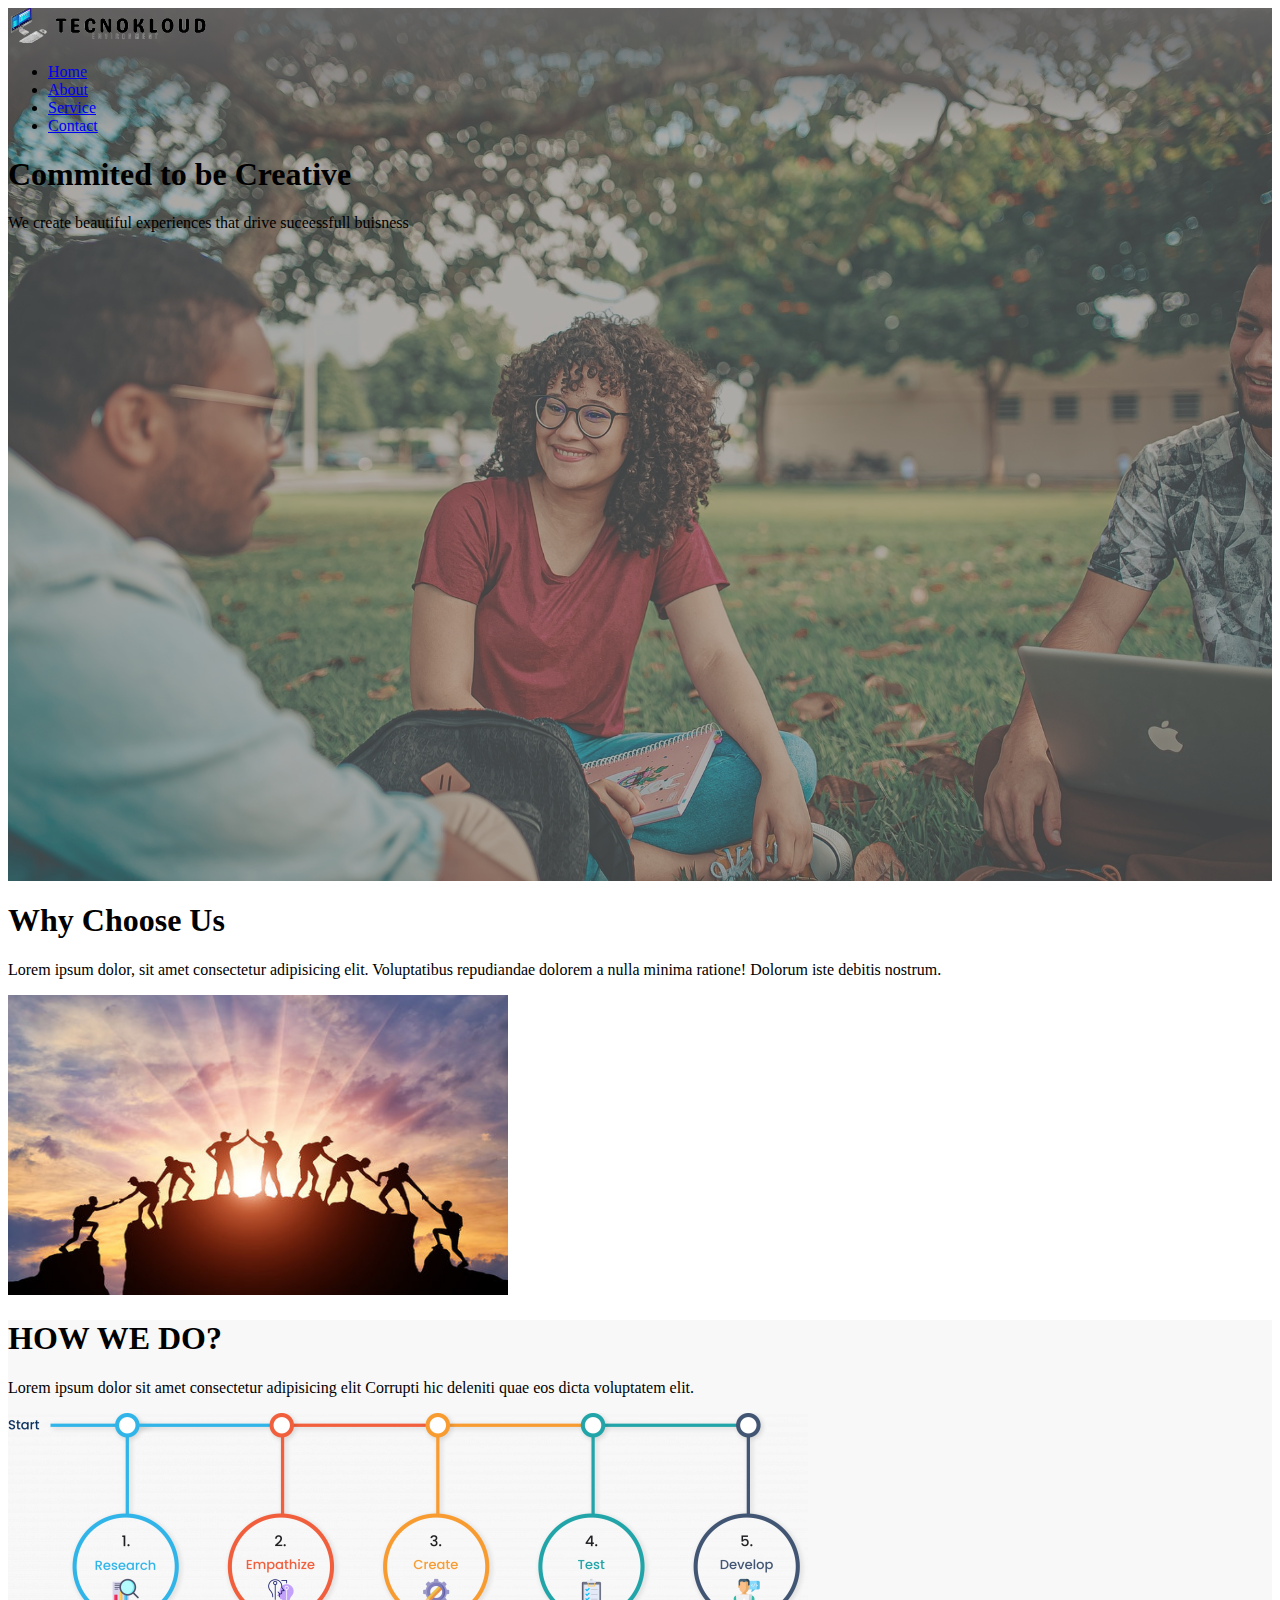
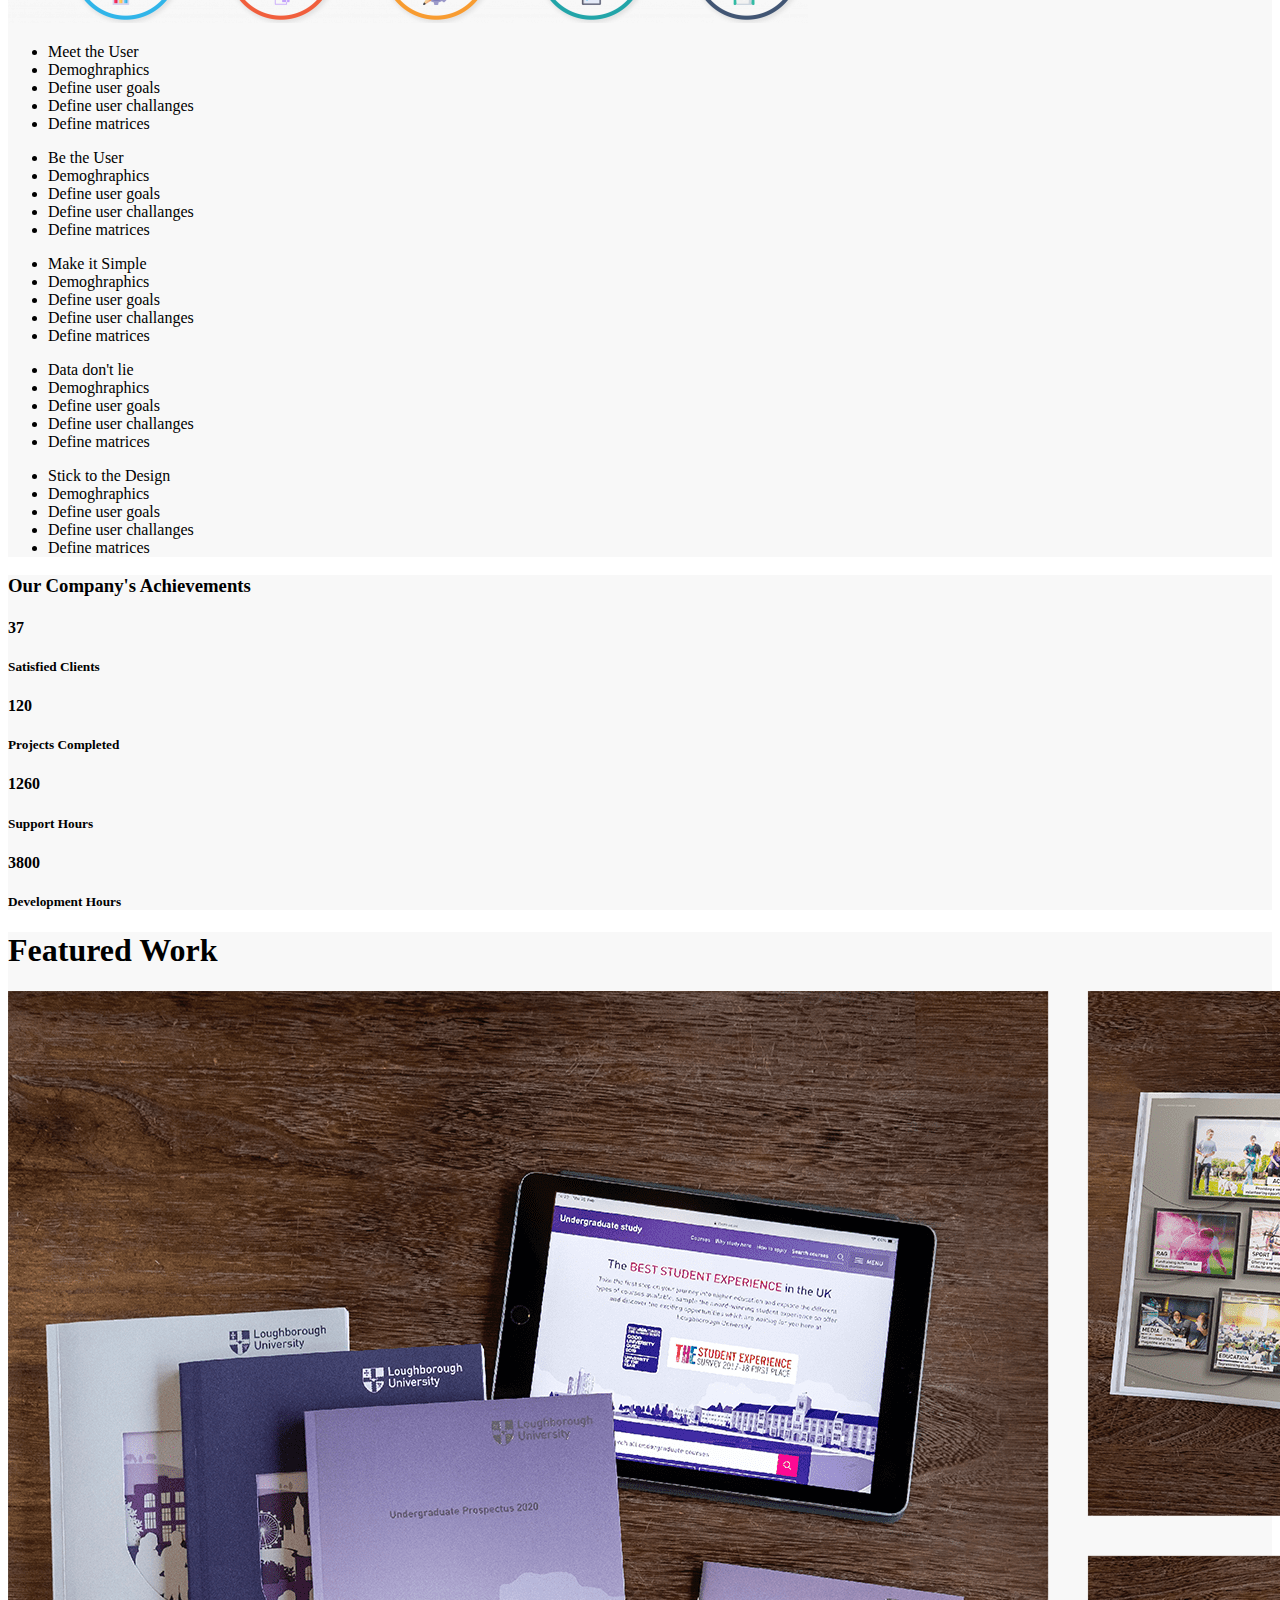
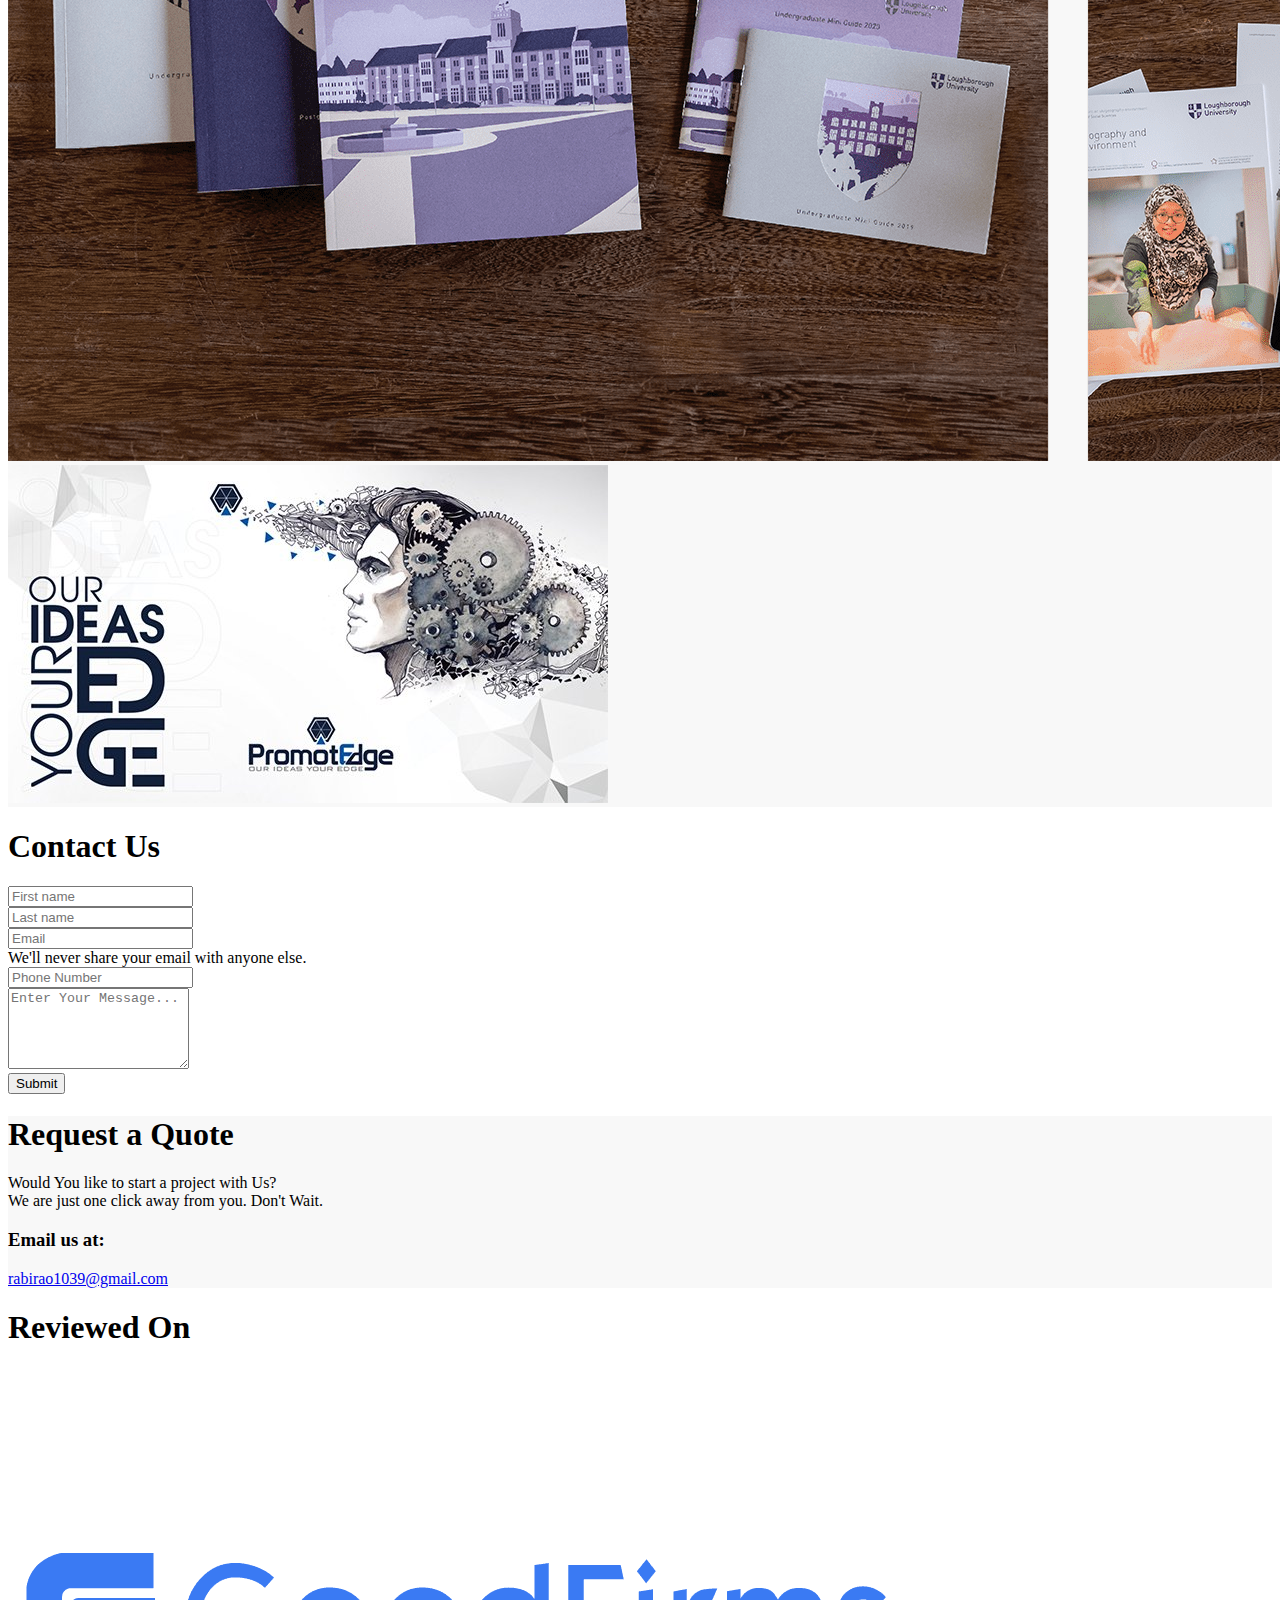
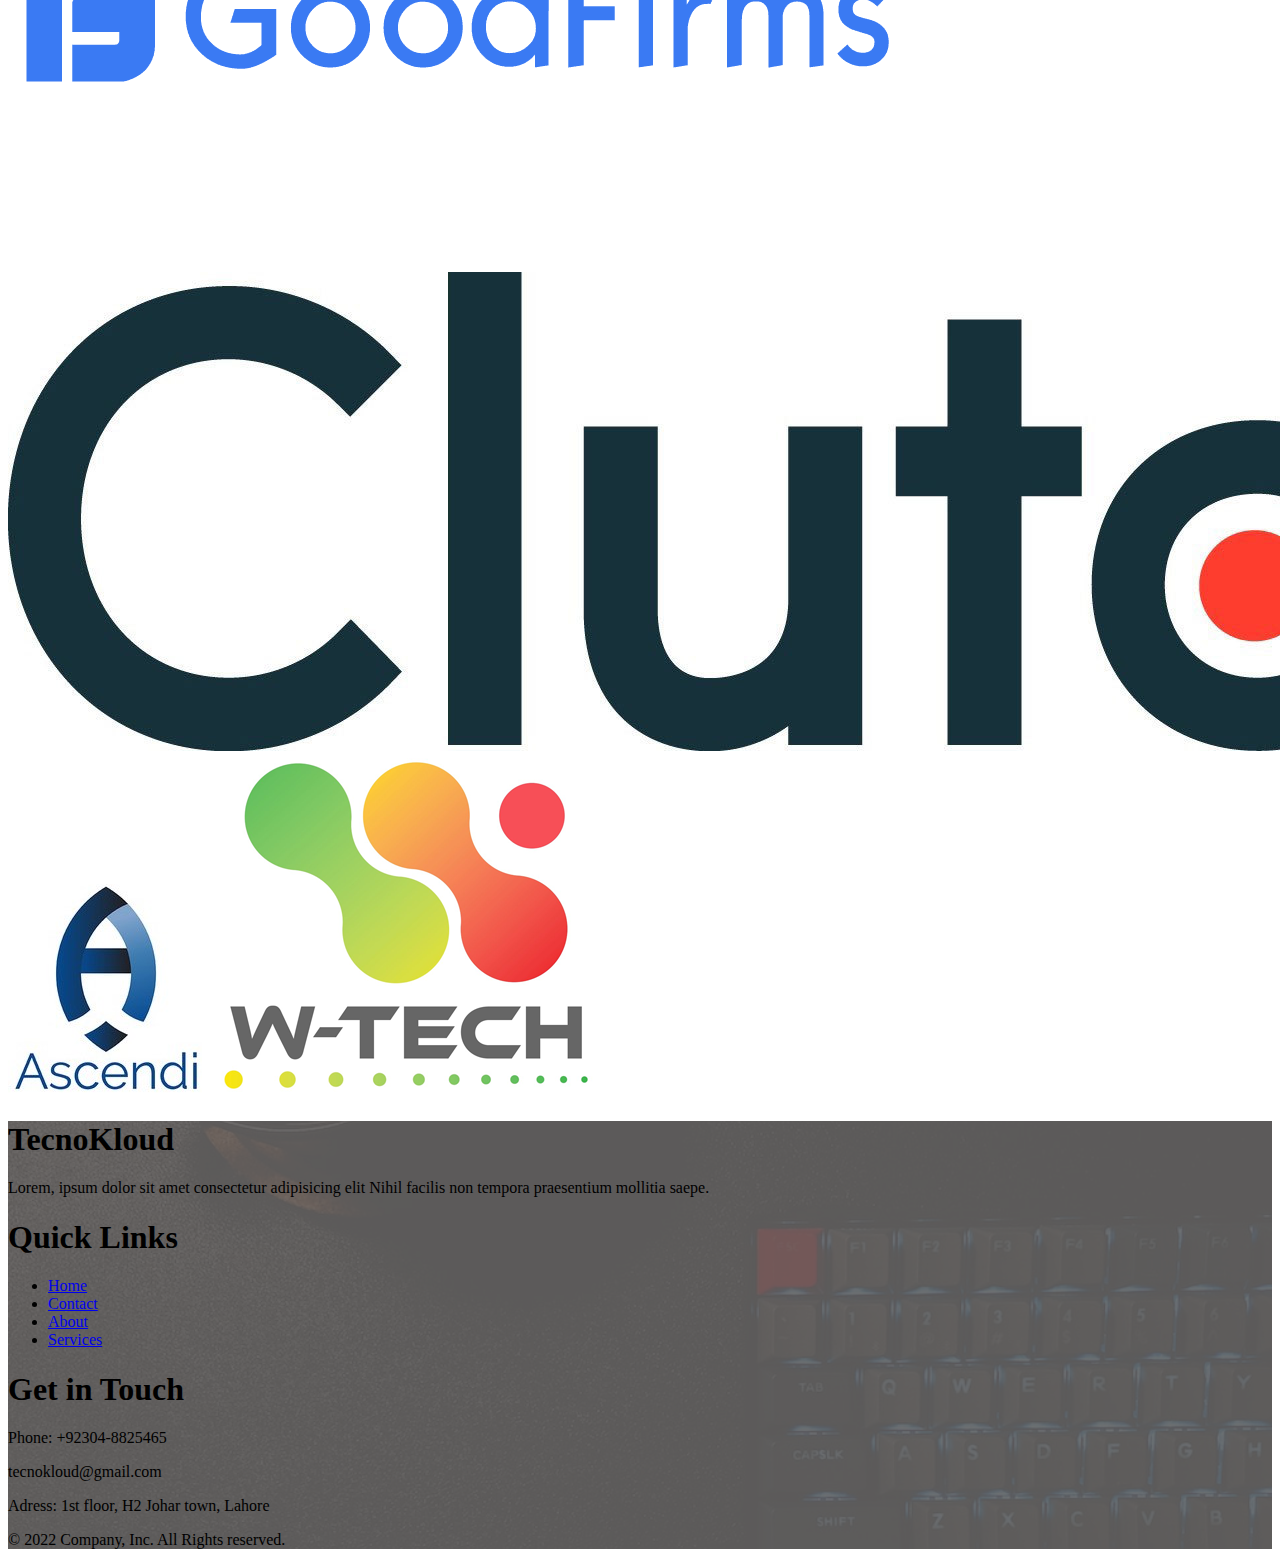
==== index.html @ c4c7d27a "Add files via upload" ====
<!doctype html>
<html lang="en">

<head>
    <meta charset="utf-8">
    <meta name="viewport" content="width=device-width, initial-scale=1">
    <title>Tecno Kloud</title>
    <link href="https://cdn.jsdelivr.net/npm/bootstrap@5.3.0-alpha1/dist/css/bootstrap.min.css" rel="stylesheet"
        integrity="sha384-GLhlTQ8iRABdZLl6O3oVMWSktQOp6b7In1Zl3/Jr59b6EGGoI1aFkw7cmDA6j6gD" crossorigin="anonymous">
    <link rel="stylesheet" href="style.css">
</head>

<body>

    <!-- navbar -->

    <div class="banner-img">
        <nav class="navbar navbar-main navbar-expand-md z-1">
            <div class="container">
                <a class="navbar-brand" href="#">
                    <img class="img-fluid pb-md-5" src="/Assessts/TECNOKLOUD-icon.png" alt="Loading..." width="200">
                </a>
                <div class="navbar-toggler me-2" type="button" data-bs-toggle="collapse" data-bs-target="#btn">
                    <span class="navbar-toggler-icon"></span>
                </div>
                <div class="collapse navbar-collapse" id="btn">
                    <ul class="navbar-nav fs-5 fw-bold ms-auto pb-md-5">
                        <li class="nav-item ">
                            <a href="index.html" class="nav-link mx-3">Home</a>
                        </li>
                        <li class="nav-item">
                            <a href="About Us.html" class="nav-link mx-3">About</a>
                        </li>
                        <li class="nav-item">
                            <a href="services.html" class="nav-link mx-3">Service</a>
                        </li>
                        <li class="nav-item">
                            <a href="contact us.html" class="nav-link mx-3">Contact</a>
                        </li>
                    </ul>
                </div>
            </div>
        </nav>

        <!-- intro-home -->

        <div class="container pt-5">
            <h1 class="display-4 text-center fw-bold pt-md-5 pt-2">Commited to be Creative
            </h1>
            <p class="fw-bold lead text-center pt-md-3">We create beautiful experiences that drive suceessfull
                buisness</p>
        </div>
    </div>

    <!-- why choose us-home -->

    <div class="container mt-5 mb-5">
        <div class="row justify-content-around">
            <div class="col-12 col-md-6 pt-lg-5">
                <h1 class="display-4 pt-lg-2 fw-bold">Why Choose Us</h1>
                <p class="lead pt-3 fw-semibold">Lorem ipsum dolor, sit amet consectetur adipisicing elit. Voluptatibus
                    repudiandae dolorem a nulla minima ratione! Dolorum iste debitis nostrum.</p>
            </div>
            <div class="col-12 col-md-6">
                <img class="rounded-4 img-fluid" src="Assessts/choose-us.jpg" alt="Loading..." height="300" width="500">
            </div>
        </div>
    </div>

    <!-- how we do-home -->

    <div class="how-we-do">
        <div class="container mt-5 pb-5" id="services">
            <div class="text-center">
                <h1 class="fw-bold display-4 pt-5">HOW WE DO?</h1>
                <p class="lead fw-semibold pt-3">Lorem ipsum dolor sit amet consectetur adipisicing elit Corrupti hic
                    deleniti quae eos dicta voluptatem elit.</p>
                <img class="img-fluid pb-5" src="/Assessts/map1.png" alt="Loading">
            </div>
            <div class="how-we-do-lists d-flex justify-content-evenly flex-wrap text-md-center">
                <ul>
                    <li class="text-danger list-unstyled fw-bold fs-4 pb-md-3">Meet the User</li>
                    <li>Demoghraphics</li>
                    <li>Define user goals</li>
                    <li>Define user challanges</li>
                    <li>Define matrices</li>
                </ul>
                <ul>
                    <li class="text-info list-unstyled fw-bold fs-4 pb-md-3">Be the User</li>
                    <li>Demoghraphics</li>
                    <li>Define user goals</li>
                    <li>Define user challanges</li>
                    <li>Define matrices</li>
                </ul>
                <ul>
                    <li class="text-success list-unstyled fw-bold fs-4 pb-md-3">Make it Simple</li>
                    <li>Demoghraphics</li>
                    <li>Define user goals</li>
                    <li>Define user challanges</li>
                    <li>Define matrices</li>
                </ul>
                <ul>
                    <li class="text-secondary list-unstyled fw-bold fs-4 pb-md-3">Data don't lie</li>
                    <li>Demoghraphics</li>
                    <li>Define user goals</li>
                    <li>Define user challanges</li>
                    <li>Define matrices</li>
                </ul>
                <ul>
                    <li class="text-primary list-unstyled fw-bold fs-4 pb-md-3">Stick to the Design</li>
                    <li>Demoghraphics</li>
                    <li>Define user goals</li>
                    <li>Define user challanges</li>
                    <li>Define matrices</li>
                </ul>
            </div>
        </div>
    </div>

    <!-- our achievements-home -->

    <div class="container how-we-do mt-5 mb-5 pt-5 pb-5" id="about">
        <div class="row text-center gy-5">
            <h3 class="col-md-3">Our Company's Achievements</h3>
            <div class="col-md-2 achievement">
                <h4 class="text-info">37</h4>
                <h5>Satisfied Clients</h4>
            </div>
            <div class="col-md-2 achievement">
                <h4 class="text-info">120</h4>
                <h5>Projects Completed</h5>
            </div>
            <div class="col-md-2 achievement">
                <h4 class="text-info">1260</h4>
                <h5>Support Hours</h5>
            </div>
            <div class="col-md-2 achievement">
                <h4 class="text-info">3800</h4>
                <h5>Development Hours</h5>
            </div>
        </div>
    </div>

    <!-- featured work-home -->

    <div class="how-we-do">
        <div class="container pt-5 pb-5">
            <h1 class="text-center fw-bold display-4">Featured Work</h1>
            <div class="row pt-5 g-4 justify-content-around">
                <img class="img-fluid col-6 col-md-5" src="/Assessts/featured work.png" alt="Loading....">
                <img class="img-fluid col-6 col-md-5" src="/Assessts/featured-img 2.jpg" alt="Loading....">
            </div>
        </div>
    </div>

    <!-- Contact Us -->

    <div class="container pt-5 pb-5" id="contact">
        <h1 class="text-center display-4 fw-bold pb-5">Contact Us</h1>
        <form>
            <div class="row g-4 justify-content-around">
                <div class="col-md-5">
                    <input type="text" class="form-control bg-light-subtle" placeholder="First name"
                        aria-label="First name">
                </div>
                <div class="col-md-5">
                    <input type="text" class="form-control bg-light-subtle" placeholder="Last name"
                        aria-label="Last name">
                </div>
                <div class="col-md-5">
                    <input type="email" class="form-control bg-light-subtle" placeholder="Email" aria-label="Email">
                    <div id="emailHelp" class="form-text">We'll never share your email with anyone else.</div>
                </div>
                <div class="col-md-5">
                    <input type="text" class="form-control bg-light-subtle" placeholder="Phone Number"
                        aria-label="Phone Number">
                </div>
                <div class="col-md-8">
                    <textarea class="form-control bg-light-subtle" name="Enter Your Message..."
                        placeholder="Enter Your Message..." cols="20" rows="5"></textarea>
                </div>
                <div class="col-5 text-center">
                    <button type="submit" class="btn btn-1 btn-primary fs-4 fw-bold">Submit</button>
                </div>
            </div>
        </form>
    </div>

    <!-- Request a quote-home -->

    <div class="how-we-do">
        <div class="container mt-5 mb-5 pt-5 pb-5">
            <div class="text-center">
                <h1 class="display-4 fw-bold text-center">Request a Quote</h1>
                <p class="fw-semibold lead">Would You like to start a project with Us?<br> We are just one click away
                    from you. Don't Wait.</p>
            </div>
            <div class="d-flex flex-wrap justify-content-center text-center">
                <h3 class="fw-bold">Email us at:</h3>
                <a class="text-decoration-none fw-bold pt-lg-1 ps-3 fs-5"
                    href="mailto:rabirao1039@gmail.com">rabirao1039@gmail.com</a>
            </div>
        </div>
    </div>

    <!-- reviewed on -->

    <div class="container mt-5 mb-5">
        <h1 class="display-4 fw-bold text-center pb-5">Reviewed On</h1>
        <div class="row g-4 gy-5 justify-content-around">
            <img class="col-md-2 col-6 img-fluid" src="/Assessts/goodfirms-logo.png" alt="Loading...">
            <img class="col-md-2 col-6 img-fluid" src="/Assessts/Clutch-logo.jpg" alt="Loading...">
            <img class="col-md-2 col-6 img-fluid" src="/Assessts/ascendi.jpg" alt="Loading...">
            <img class="col-md-2 col-6 img-fluid" src="/Assessts/w-tech.png" alt="Loading...">
        </div>
    </div>

    <!-- footer-home -->
    <div class="footer-bg">
        <div class="container pt-5 pb-5">
            <div class="row gy-4 border-bottom border-1 pb-5">
                <div class="col-md-4 text-center">
                    <h1 class="text-info">TecnoKloud</h1>
                    <p class="fw-semibold fs-5 text-white">Lorem, ipsum dolor sit amet consectetur adipisicing elit
                        Nihil facilis
                        non tempora praesentium mollitia saepe.</p>
                </div>
                <div class="col-md-4 text-center">
                    <h1 class="text-info">Quick Links</h1>
                    <ul class="list-unstyled fw-semibold fs-4 text-white">
                        <li>
                            <a class="nav-link" href="#">Home</a>
                        </li>
                        <li>
                            <a class="nav-link" href="#contact">Contact</a>
                        </li>
                        <li>
                            <a class="nav-link" href="#about">About</a>
                        </li>
                        <li>
                            <a class="nav-link" href="#services">Services</a>
                        </li>
                    </ul>
                </div>
                <div class="col-md-4 text-center">
                    <h1 class="text-info">Get in Touch</h1>
                    <p class="fw-semibold fs-5 text-white">Phone: +92304-8825465</p>
                    <p class="fw-semibold fs-5 text-white">tecnokloud@gmail.com</p>
                    <p class="fw-semibold fs-5 text-white">Adress: 1st floor, H2 Johar town, Lahore</p>
                </div>
            </div>
        </div>
        <div class="text-center text-white pb-2">
            <p>&copy; 2022 Company, Inc. All Rights reserved.</p>
        </div>
    </div>



    <script src="https://cdn.jsdelivr.net/npm/bootstrap@5.3.0-alpha1/dist/js/bootstrap.bundle.min.js"
        integrity="sha384-w76AqPfDkMBDXo30jS1Sgez6pr3x5MlQ1ZAGC+nuZB+EYdgRZgiwxhTBTkF7CXvN"
        crossorigin="anonymous"></script>
</body>

</html>
---- style.css ----
.banner-img{
    background-image: url(Assessts/banner-img.jpg);
    box-shadow: inset 0 0 0 1000px rgba(100, 98, 98, 0.5);
    background-repeat: no-repeat;
    background-size: cover;
    background-position: bottom;
    height: 97vh;
    
}

/* navbar */

.navbar-main{
    background-image: linear-gradient(to top,transparent,rgba(100, 98, 98,0.9));
}
.nav-item:hover{
    background-color: rgba(129, 250, 129,0.1);
    color: white;
    margin-left: 10px;
    margin-right: 10x;
    padding-left: 15px;
    padding-right: 15px;
    border: none;
    font-weight: bold;
    font-size: 18px;
    cursor: pointer;
    transition: padding 0.15s,margin 0.15s;
}

/* how we do-home */

.how-we-do{
    background-color: rgba(238, 237, 237,0.4);
}

/* our achievements-home */

.achievement:hover{
    margin-left: 5px;
    margin-right: 5px;
    padding:10px;
    background-color: white;
    box-shadow: 3px 3px 20px 9px rgb(184, 228, 251);
}

/* contact us-home */

.btn-1:hover{
    background-color: rgb(118, 210, 244);
    padding-left: 25px;
    padding-right: 25px;
    padding-top: 10px;
    padding-bottom: 10px;
}

/* footer-home */

.footer-bg{
    background-image: url(/Assessts/footer-img.jpg);
    background-repeat: no-repeat;
    background-size: cover;
    background-position: center;
    box-shadow: inset 0 0 0 1000px rgba(100, 98, 98, 0.9);
}

/* contact us page */

.contact-bg{
    background-image: url(Assessts/choose-us.jpg);
    box-shadow: inset 0 0 0 1000px rgba(100, 98, 98, 0.7);
    background-repeat: no-repeat;
    background-size: cover;
    background-position: bottom;
    height: 97vh;
}

/* services page */

.services-img{
    background-image: url(Assessts/services-bg.jpg);
    box-shadow: inset 0 0 0 1000px rgba(100, 98, 98, 0.7);
    background-repeat: no-repeat;
    background-size: cover;
    background-position: bottom;
    height: 97vh;
}
.card:hover{
    margin-left: 5px;
    margin-right: 5px;
    background-color: white;
    box-shadow: 3px 3px 20px 9px rgb(184, 228, 251);
}

/* about page */

.about-img{
    background-image: url(Assessts/about-bg.jpg);
    box-shadow: inset 0 0 0 1000px rgba(100, 98, 98, 0.7);
    background-repeat: no-repeat;
    background-size: cover;
    background-position: bottom;
    height: 97vh;
}
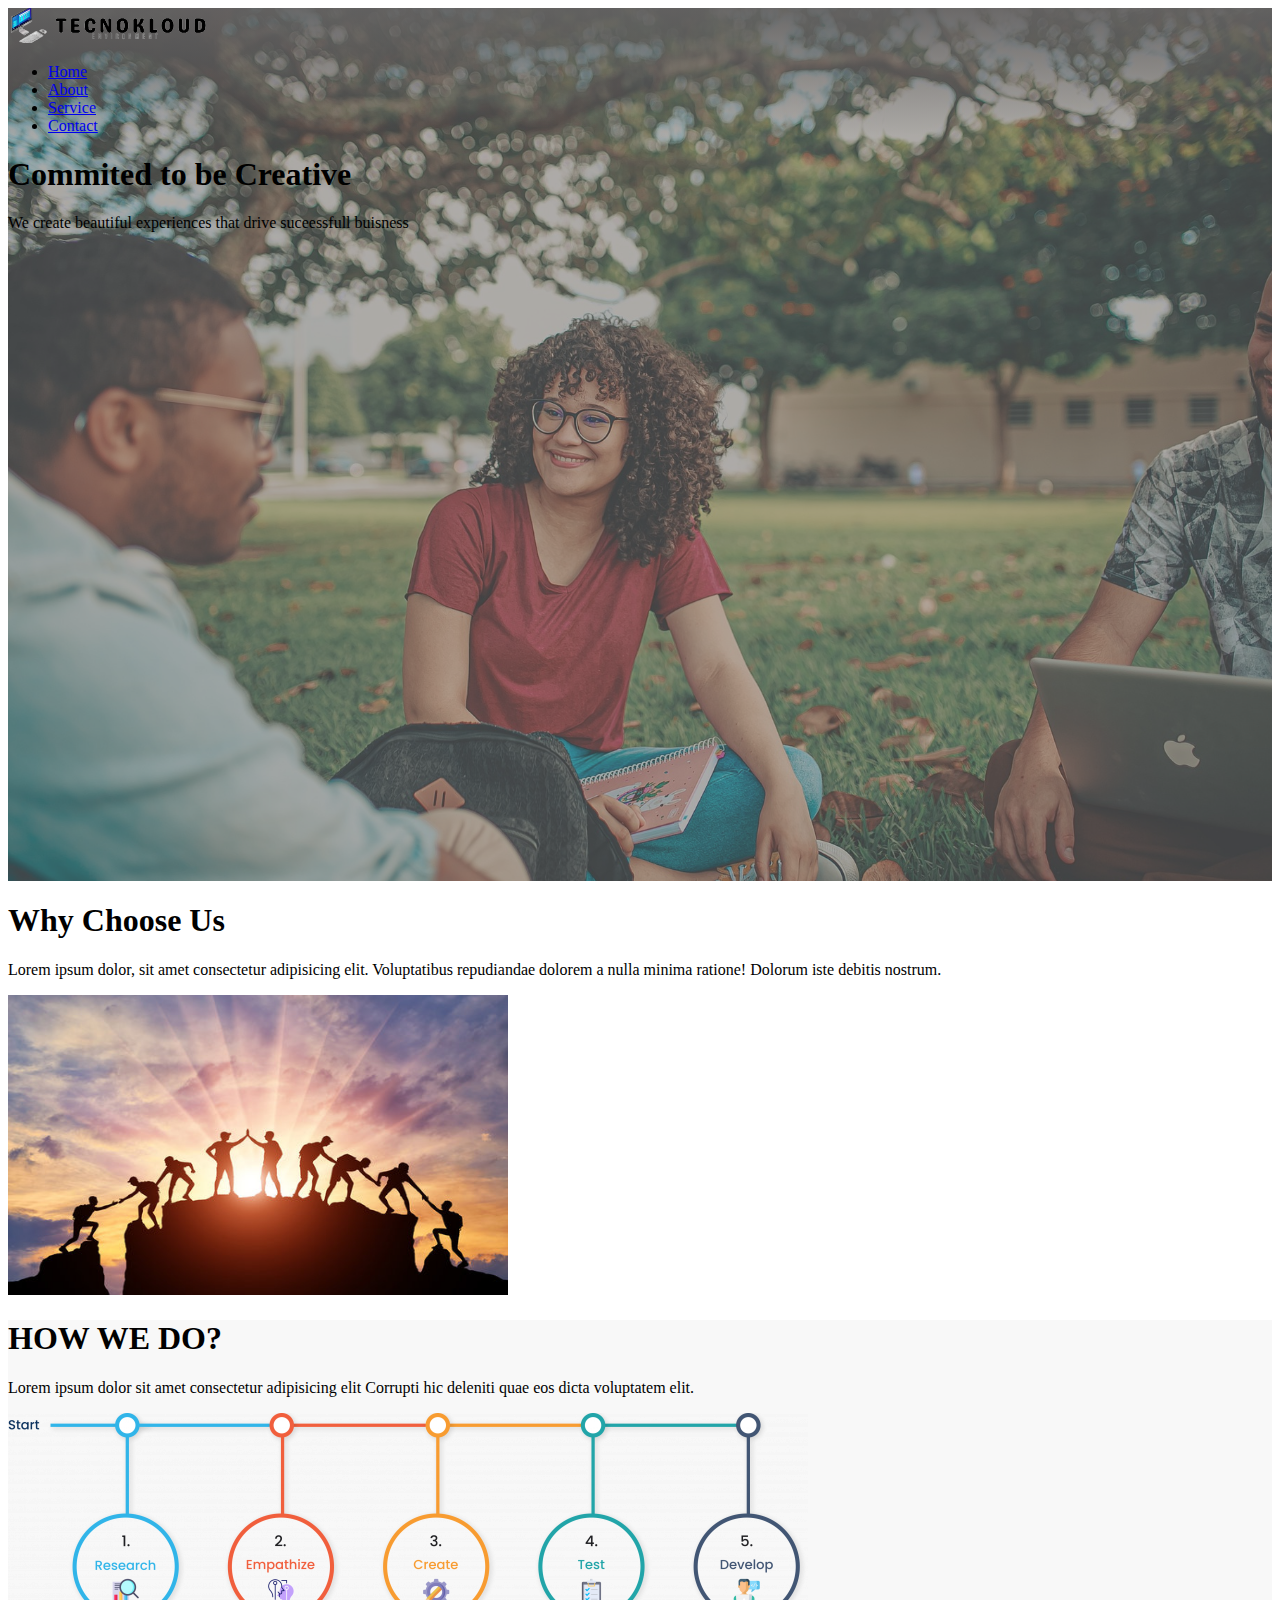
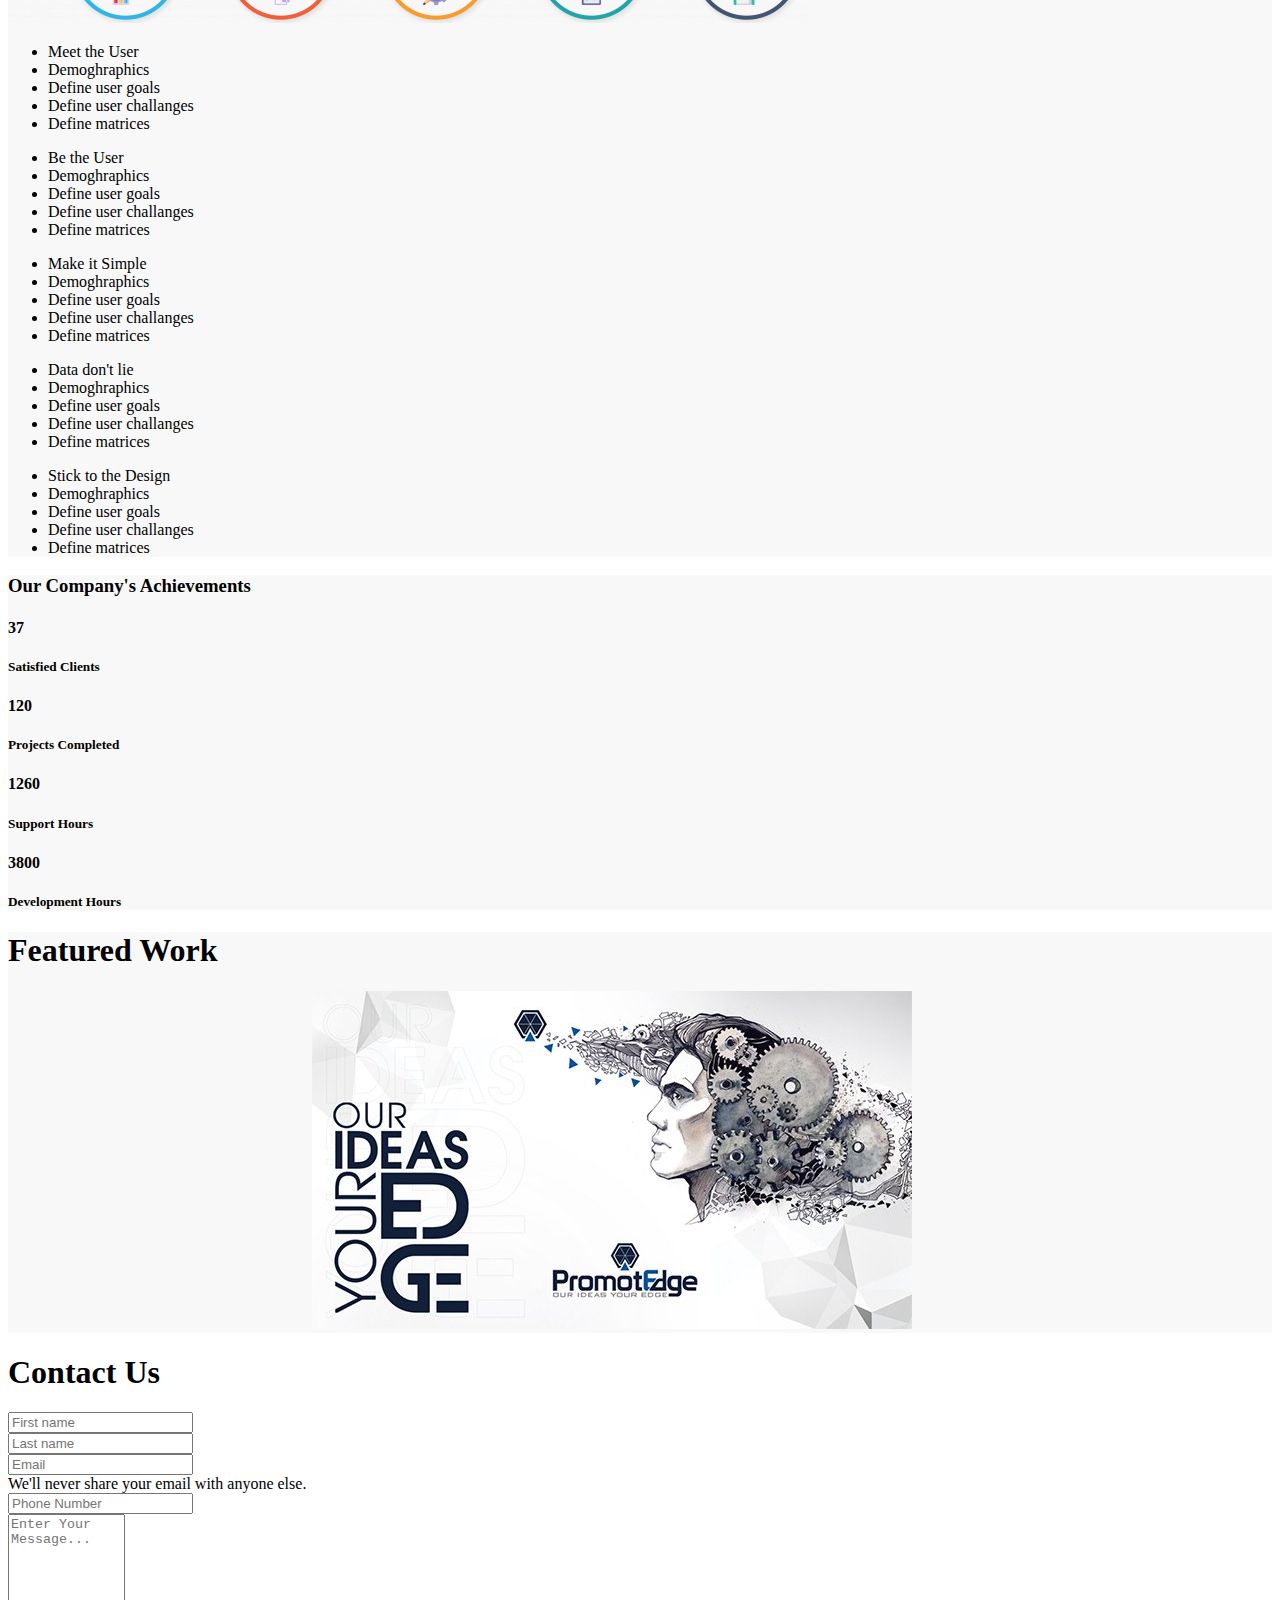
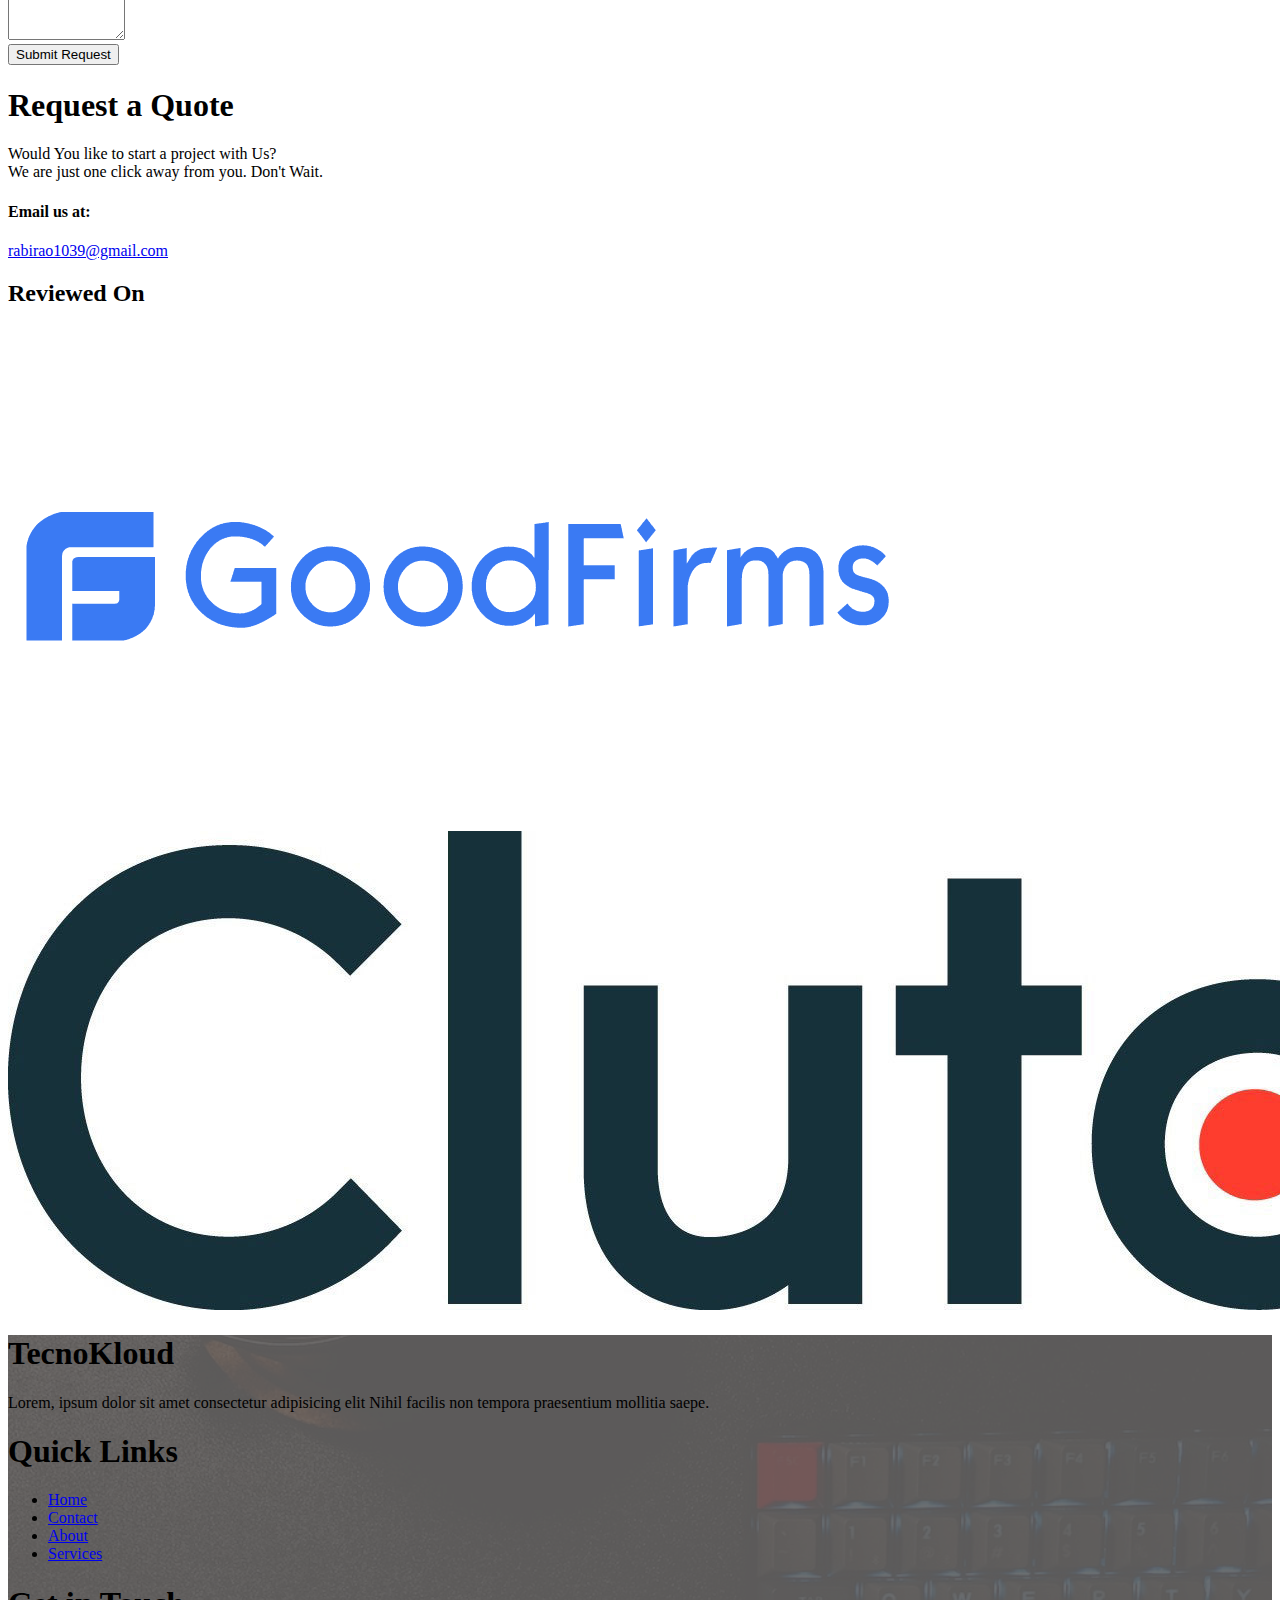
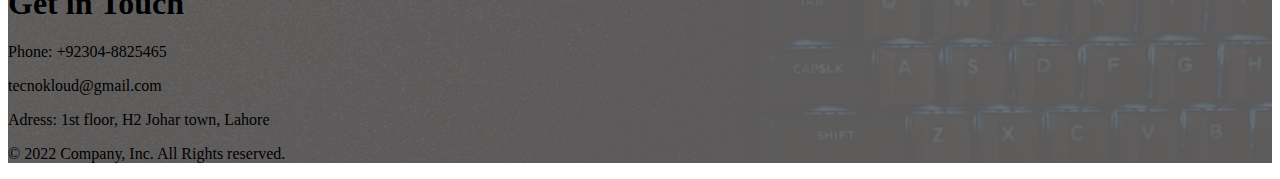
==== commit e7802258: "Add files via upload" ====
--- a/index.html
+++ b/index.html
@@ -15,7 +15,7 @@
     <!-- navbar -->
 
     <div class="banner-img">
-        <nav class="navbar navbar-main navbar-expand-md z-1">
+        <nav class="navbar navbar-main navbar-expand-md">
             <div class="container">
                 <a class="navbar-brand" href="#">
                     <img class="img-fluid pb-md-5" src="/Assessts/TECNOKLOUD-icon.png" alt="Loading..." width="200">
@@ -77,37 +77,37 @@
                     deleniti quae eos dicta voluptatem elit.</p>
                 <img class="img-fluid pb-5" src="/Assessts/map1.png" alt="Loading">
             </div>
-            <div class="how-we-do-lists d-flex justify-content-evenly flex-wrap text-md-center">
-                <ul>
-                    <li class="text-danger list-unstyled fw-bold fs-4 pb-md-3">Meet the User</li>
-                    <li>Demoghraphics</li>
-                    <li>Define user goals</li>
-                    <li>Define user challanges</li>
-                    <li>Define matrices</li>
-                </ul>
-                <ul>
-                    <li class="text-info list-unstyled fw-bold fs-4 pb-md-3">Be the User</li>
-                    <li>Demoghraphics</li>
-                    <li>Define user goals</li>
-                    <li>Define user challanges</li>
-                    <li>Define matrices</li>
-                </ul>
-                <ul>
-                    <li class="text-success list-unstyled fw-bold fs-4 pb-md-3">Make it Simple</li>
-                    <li>Demoghraphics</li>
-                    <li>Define user goals</li>
-                    <li>Define user challanges</li>
-                    <li>Define matrices</li>
-                </ul>
-                <ul>
-                    <li class="text-secondary list-unstyled fw-bold fs-4 pb-md-3">Data don't lie</li>
-                    <li>Demoghraphics</li>
-                    <li>Define user goals</li>
-                    <li>Define user challanges</li>
-                    <li>Define matrices</li>
-                </ul>
-                <ul>
-                    <li class="text-primary list-unstyled fw-bold fs-4 pb-md-3">Stick to the Design</li>
+            <div class="how-we-do-lists row offset-lg-2 offset-md-1">
+                <ul class="col-md-2 ms-lg-3 ms-md-0 ps-md-0 ps-5">
+                    <li class="text-info list-unstyled fw-bold fs-5 pb-3">Meet the User</li>
+                    <li>Demoghraphics</li>
+                    <li>Define user goals</li>
+                    <li>Define user challanges</li>
+                    <li>Define matrices</li>
+                </ul>
+                <ul class="col-md-2 ms-md-4 ms-lg-0 ps-md-0 ps-5">
+                    <li class="text-danger list-unstyled fw-bold fs-5 pb-3">Be the User</li>
+                    <li>Demoghraphics</li>
+                    <li>Define user goals</li>
+                    <li>Define user challanges</li>
+                    <li>Define matrices</li>
+                </ul>
+                <ul class="col-md-2 ms-md-4 ms-lg-2 ps-md-0 ps-5">
+                    <li class="text-warning list-unstyled fw-bold fs-5 pb-3">Make it Simple</li>
+                    <li>Demoghraphics</li>
+                    <li>Define user goals</li>
+                    <li>Define user challanges</li>
+                    <li>Define matrices</li>
+                </ul>
+                <ul class="col-md-2 ms-md-4 ms-lg-0 ps-md-0 ps-5">
+                    <li class="text-info-emphasis list-unstyled fw-bold fs-5 pb-3">Data don't lie</li>
+                    <li>Demoghraphics</li>
+                    <li>Define user goals</li>
+                    <li>Define user challanges</li>
+                    <li>Define matrices</li>
+                </ul>
+                <ul class="col-md-2 ms-md-4 ms-lg-0 ps-md-0 ps-5">
+                    <li class="text-primary list-unstyled fw-bold fs-5 pb-3">Stick to the Design</li>
                     <li>Demoghraphics</li>
                     <li>Define user goals</li>
                     <li>Define user challanges</li>
@@ -147,8 +147,9 @@
         <div class="container pt-5 pb-5">
             <h1 class="text-center fw-bold display-4">Featured Work</h1>
             <div class="row pt-5 g-4 justify-content-around">
-                <img class="img-fluid col-6 col-md-5" src="/Assessts/featured work.png" alt="Loading....">
-                <img class="img-fluid col-6 col-md-5" src="/Assessts/featured-img 2.jpg" alt="Loading....">
+                <iframe class="col col-md-5 featured-img" src="https://www.firewallforce.se/" frameborder="0"></iframe>
+                <!-- <img class="img-fluid featured-img col col-md-5" src="/Assessts/featured work.png" alt="Loading...."> -->
+                <img class="img-fluid featured-img col col-md-5" src="/Assessts/featured-img 2.jpg" alt="Loading....">
             </div>
         </div>
     </div>
@@ -156,66 +157,67 @@
     <!-- Contact Us -->
 
     <div class="container pt-5 pb-5" id="contact">
-        <h1 class="text-center display-4 fw-bold pb-5">Contact Us</h1>
-        <form>
-            <div class="row g-4 justify-content-around">
-                <div class="col-md-5">
-                    <input type="text" class="form-control bg-light-subtle" placeholder="First name"
-                        aria-label="First name">
-                </div>
-                <div class="col-md-5">
-                    <input type="text" class="form-control bg-light-subtle" placeholder="Last name"
-                        aria-label="Last name">
-                </div>
-                <div class="col-md-5">
-                    <input type="email" class="form-control bg-light-subtle" placeholder="Email" aria-label="Email">
-                    <div id="emailHelp" class="form-text">We'll never share your email with anyone else.</div>
-                </div>
-                <div class="col-md-5">
-                    <input type="text" class="form-control bg-light-subtle" placeholder="Phone Number"
-                        aria-label="Phone Number">
-                </div>
-                <div class="col-md-8">
-                    <textarea class="form-control bg-light-subtle" name="Enter Your Message..."
-                        placeholder="Enter Your Message..." cols="20" rows="5"></textarea>
-                </div>
-                <div class="col-5 text-center">
-                    <button type="submit" class="btn btn-1 btn-primary fs-4 fw-bold">Submit</button>
-                </div>
-            </div>
-        </form>
-    </div>
-
-    <!-- Request a quote-home -->
-
-    <div class="how-we-do">
-        <div class="container mt-5 mb-5 pt-5 pb-5">
-            <div class="text-center">
-                <h1 class="display-4 fw-bold text-center">Request a Quote</h1>
-                <p class="fw-semibold lead">Would You like to start a project with Us?<br> We are just one click away
-                    from you. Don't Wait.</p>
-            </div>
-            <div class="d-flex flex-wrap justify-content-center text-center">
-                <h3 class="fw-bold">Email us at:</h3>
-                <a class="text-decoration-none fw-bold pt-lg-1 ps-3 fs-5"
-                    href="mailto:rabirao1039@gmail.com">rabirao1039@gmail.com</a>
-            </div>
-        </div>
-    </div>
-
-    <!-- reviewed on -->
-
-    <div class="container mt-5 mb-5">
-        <h1 class="display-4 fw-bold text-center pb-5">Reviewed On</h1>
-        <div class="row g-4 gy-5 justify-content-around">
-            <img class="col-md-2 col-6 img-fluid" src="/Assessts/goodfirms-logo.png" alt="Loading...">
-            <img class="col-md-2 col-6 img-fluid" src="/Assessts/Clutch-logo.jpg" alt="Loading...">
-            <img class="col-md-2 col-6 img-fluid" src="/Assessts/ascendi.jpg" alt="Loading...">
-            <img class="col-md-2 col-6 img-fluid" src="/Assessts/w-tech.png" alt="Loading...">
+        <div class="row">
+            <div class="col">
+                <h1 class="fw-bold pb-3">Contact Us</h1>
+                <form>
+                    <div>
+                        <div class="mb-4">
+                            <input type="text" class="form-control bg-light-subtle p-3" placeholder="First name"
+                                aria-label="First name">
+                        </div>
+                        <div class="mb-4">
+                            <input type="text" class="form-control bg-light-subtle p-3" placeholder="Last name"
+                                aria-label="Last name">
+                        </div>
+                        <div class="mb-4">
+                            <input type="email" class="form-control bg-light-subtle p-3" placeholder="Email"
+                                aria-label="Email">
+                            <div id="emailHelp" class="form-text">We'll never share your email with anyone else.</div>
+                        </div>
+                        <div class="mb-4">
+                            <input type="number" class="form-control bg-light-subtle p-3" placeholder="Phone Number"
+                                aria-label="Phone Number">
+                        </div>
+                        <div class="mb-4">
+                            <textarea class="form-control bg-light-subtle" name="Enter Your Message..."
+                                placeholder="Enter Your Message..." cols="12" rows="8"></textarea>
+                        </div>
+                        <div>
+                            <button type="submit" class="btn btn-1 btn-primary fs-5 p-3 fw-bold">Submit Request</button>
+                        </div>
+                    </div>
+                </form>
+            </div>
+            <!-- Request a quote-home -->
+            <div class="col ms-md-5">
+                <div>
+                    <h1 class="fw-bold pb-3">Request a Quote</h1>
+                    <p class="fw-semibold lead pb-4">Would You like to start a project with Us?<br> We are just one
+                        click
+                        away from you. Don't Wait.</p>
+                </div>
+                <div class="d-flex flex-wrap pb-4">
+                    <h4 class="fw-bold">Email us at:</h4>
+                    <a class="text-decoration-none fw-bold ps-3 fs-5"
+                        href="mailto:rabirao1039@gmail.com">rabirao1039@gmail.com</a>
+                </div>
+                <!-- reviewed on -->
+                <h2 class="fw-bold">Reviewed On</h2>
+                <div>
+                    <div>
+                        <img class="img-fluid w-25" src="/Assessts/goodfirms-logo.png" alt="Loading...">
+                    </div>
+                    <div>
+                        <img class="img-fluid w-25" src="/Assessts/Clutch-logo.jpg" alt="Loading...">
+                    </div>
+                </div>
+            </div>
         </div>
     </div>
 
     <!-- footer-home -->
+
     <div class="footer-bg">
         <div class="container pt-5 pb-5">
             <div class="row gy-4 border-bottom border-1 pb-5">
--- a/style.css
+++ b/style.css
@@ -1,9 +1,9 @@
 .banner-img{
     background-image: url(Assessts/banner-img.jpg);
     box-shadow: inset 0 0 0 1000px rgba(100, 98, 98, 0.5);
-    background-repeat: no-repeat;
     background-size: cover;
     background-position: bottom;
+    background-attachment: fixed;
     height: 97vh;
     
 }
@@ -46,11 +46,20 @@
 /* contact us-home */
 
 .btn-1:hover{
-    background-color: rgb(118, 210, 244);
+    background-color: rgb(3, 131, 1);
     padding-left: 25px;
     padding-right: 25px;
     padding-top: 10px;
     padding-bottom: 10px;
+}
+
+/* featured work-home */
+
+.featured-img:hover{
+    cursor: pointer;
+    width: 600px;
+    margin: -1%;
+    transition: ease-out 0.8s;
 }
 
 /* footer-home */
@@ -68,9 +77,9 @@
 .contact-bg{
     background-image: url(Assessts/choose-us.jpg);
     box-shadow: inset 0 0 0 1000px rgba(100, 98, 98, 0.7);
-    background-repeat: no-repeat;
     background-size: cover;
     background-position: bottom;
+    background-attachment: fixed;
     height: 97vh;
 }
 
@@ -79,16 +88,23 @@
 .services-img{
     background-image: url(Assessts/services-bg.jpg);
     box-shadow: inset 0 0 0 1000px rgba(100, 98, 98, 0.7);
-    background-repeat: no-repeat;
+    background-attachment: fixed;
     background-size: cover;
     background-position: bottom;
     height: 97vh;
 }
 .card:hover{
+    cursor: pointer;
     margin-left: 5px;
     margin-right: 5px;
     background-color: white;
     box-shadow: 3px 3px 20px 9px rgb(184, 228, 251);
+}
+.card-we-offer:hover{
+    margin-left: 5px;
+    margin-right: 5px;
+    background-color: white;
+    box-shadow: inset 0 0 0 1000px rgb(161, 216, 246);
 }
 
 /* about page */
@@ -96,7 +112,7 @@
 .about-img{
     background-image: url(Assessts/about-bg.jpg);
     box-shadow: inset 0 0 0 1000px rgba(100, 98, 98, 0.7);
-    background-repeat: no-repeat;
+    background-attachment: fixed;
     background-size: cover;
     background-position: bottom;
     height: 97vh;
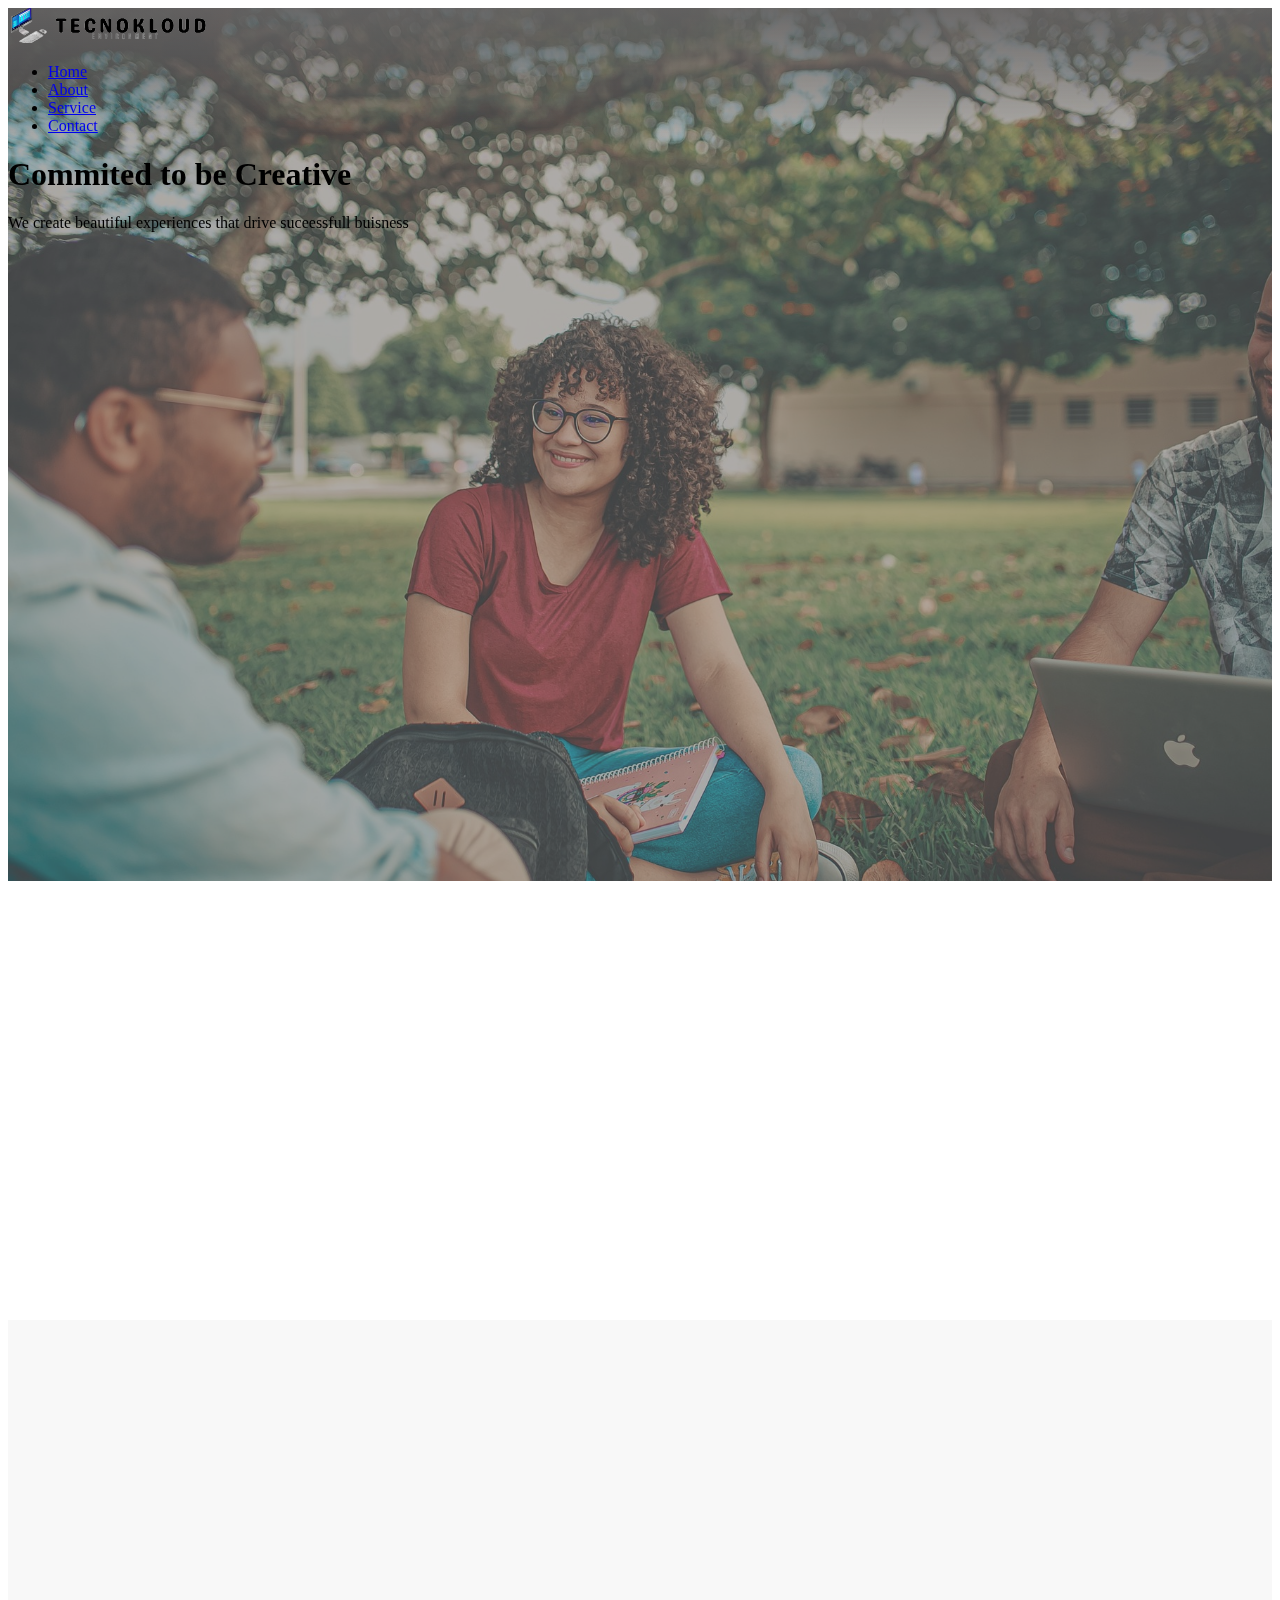
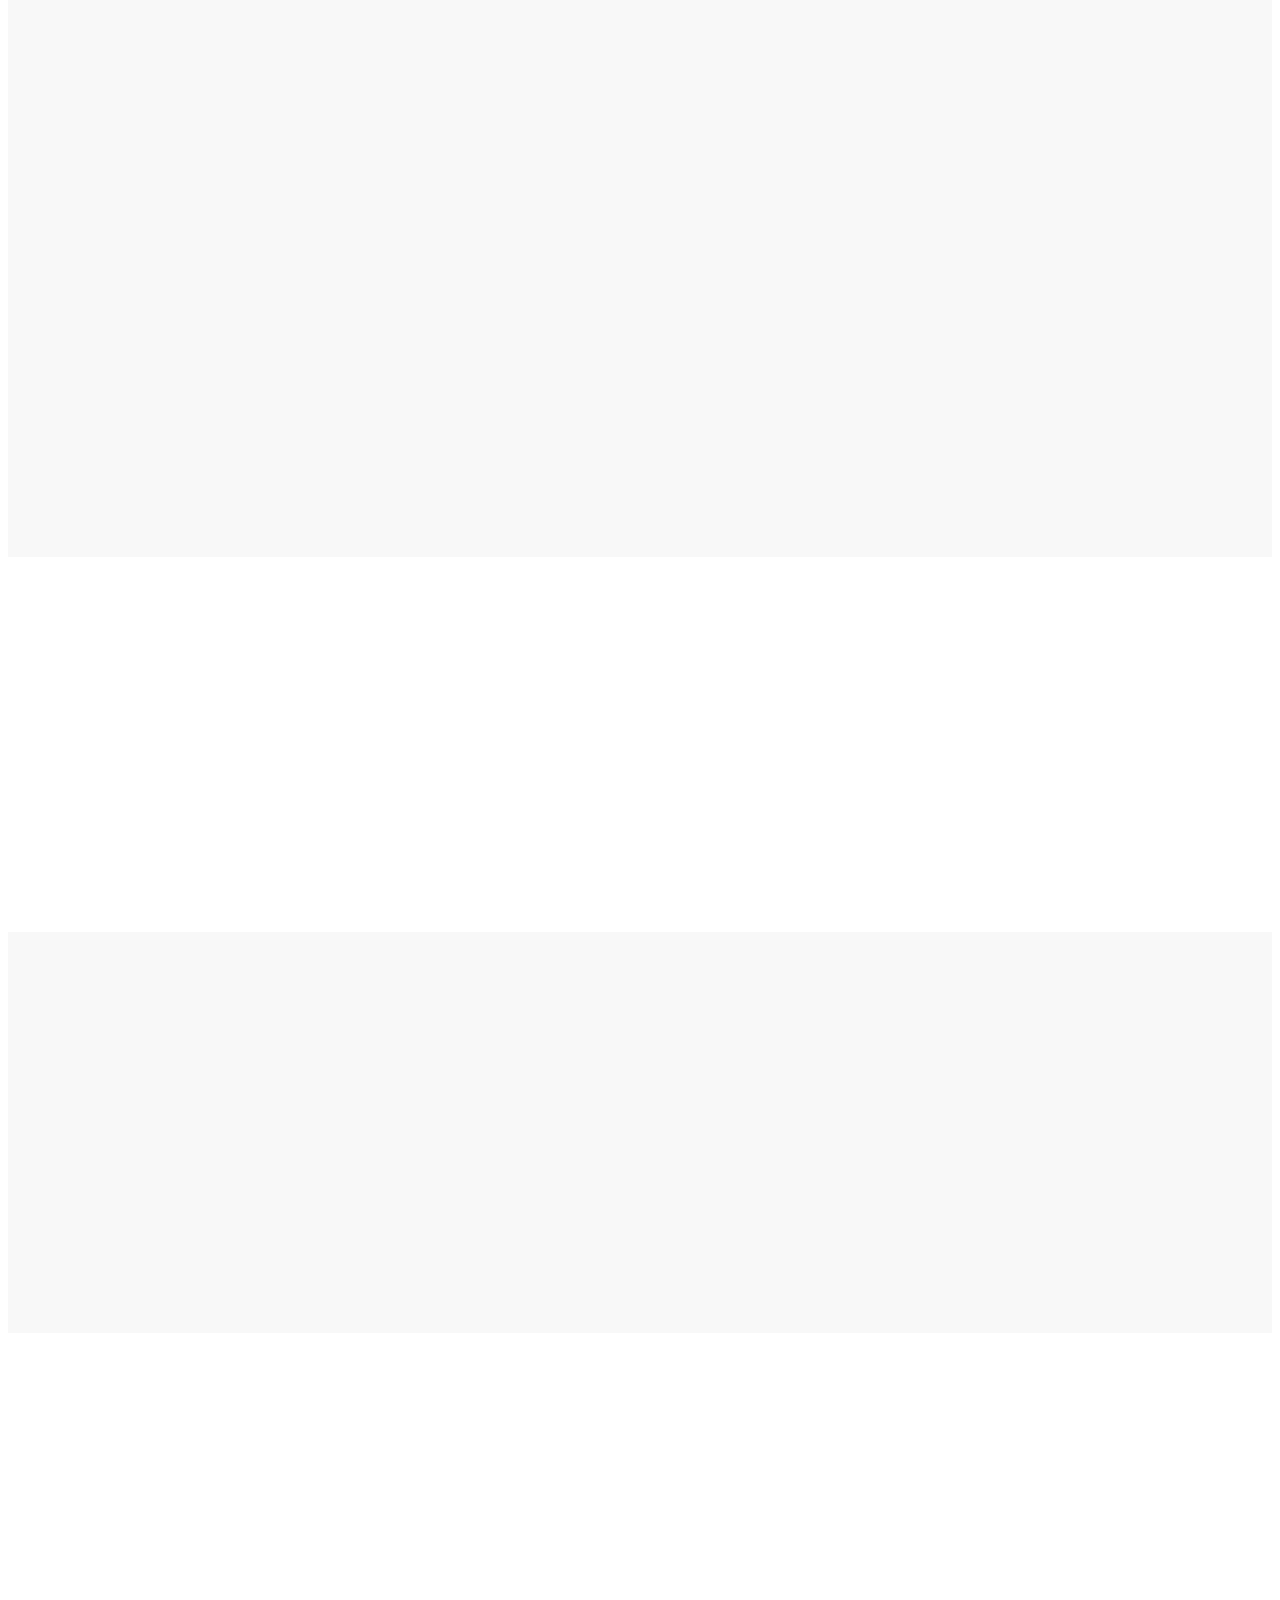
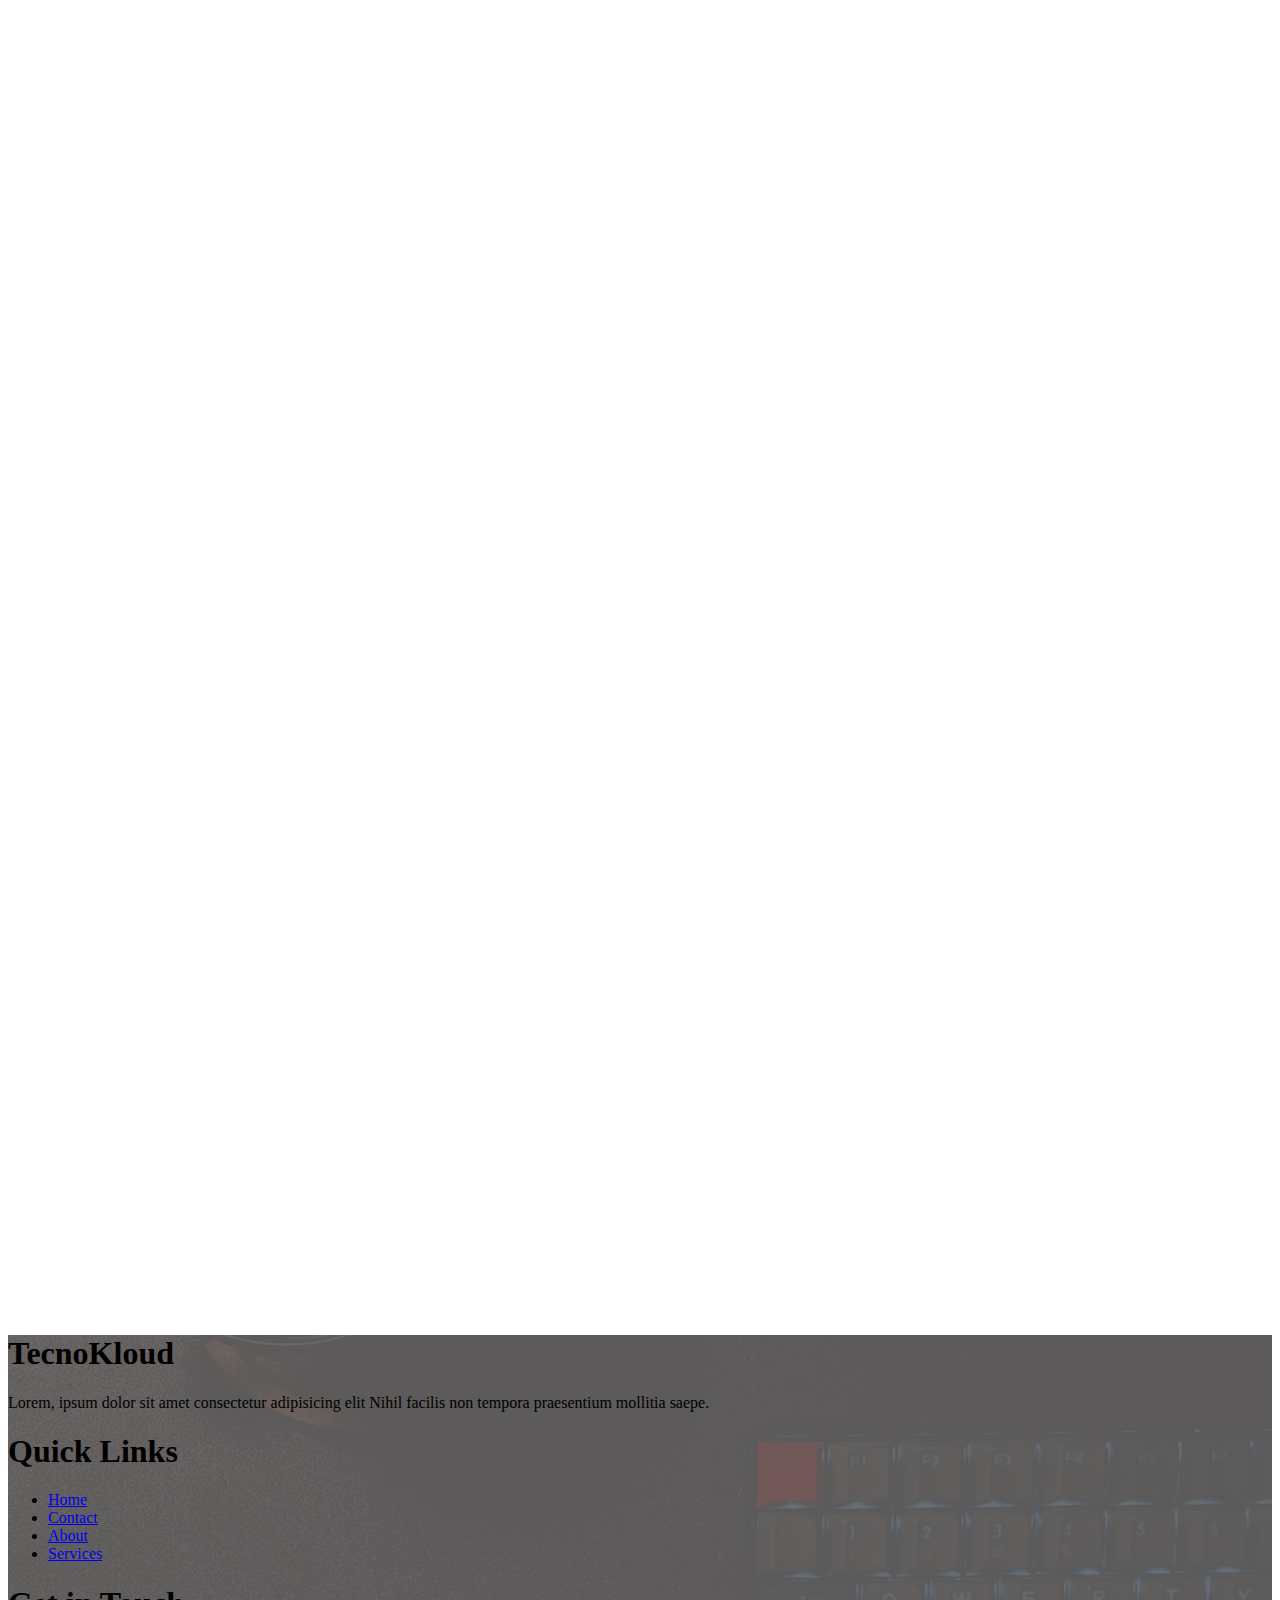
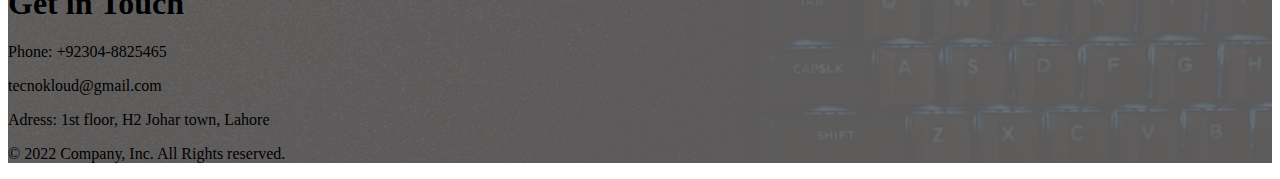
==== commit 2a3a8abd: "Add files via upload" ====
--- a/index.html
+++ b/index.html
@@ -5,6 +5,7 @@
     <meta charset="utf-8">
     <meta name="viewport" content="width=device-width, initial-scale=1">
     <title>Tecno Kloud</title>
+    <link href="https://unpkg.com/aos@2.3.1/dist/aos.css" rel="stylesheet">
     <link href="https://cdn.jsdelivr.net/npm/bootstrap@5.3.0-alpha1/dist/css/bootstrap.min.css" rel="stylesheet"
         integrity="sha384-GLhlTQ8iRABdZLl6O3oVMWSktQOp6b7In1Zl3/Jr59b6EGGoI1aFkw7cmDA6j6gD" crossorigin="anonymous">
     <link rel="stylesheet" href="style.css">
@@ -15,7 +16,7 @@
     <!-- navbar -->
 
     <div class="banner-img">
-        <nav class="navbar navbar-main navbar-expand-md">
+        <nav class="navbar navbar-main navbar-expand-md" data-aos="zoom-in" data-aos-duration="2000">
             <div class="container">
                 <a class="navbar-brand" href="#">
                     <img class="img-fluid pb-md-5" src="/Assessts/TECNOKLOUD-icon.png" alt="Loading..." width="200">
@@ -44,7 +45,7 @@
 
         <!-- intro-home -->
 
-        <div class="container pt-5">
+        <div class="container pt-5" data-aos="fade-down" data-aos-duration="2000">
             <h1 class="display-4 text-center fw-bold pt-md-5 pt-2">Commited to be Creative
             </h1>
             <p class="fw-bold lead text-center pt-md-3">We create beautiful experiences that drive suceessfull
@@ -54,14 +55,14 @@
 
     <!-- why choose us-home -->
 
-    <div class="container mt-5 mb-5">
+    <div class="container mt-5 mb-5" data-aos="fade-down" data-aos-duration="2000">
         <div class="row justify-content-around">
-            <div class="col-12 col-md-6 pt-lg-5">
+            <div class="col-12 col-md-6 pt-lg-5" data-aos="zoom-in-left" data-aos-duration="2000">
                 <h1 class="display-4 pt-lg-2 fw-bold">Why Choose Us</h1>
                 <p class="lead pt-3 fw-semibold">Lorem ipsum dolor, sit amet consectetur adipisicing elit. Voluptatibus
                     repudiandae dolorem a nulla minima ratione! Dolorum iste debitis nostrum.</p>
             </div>
-            <div class="col-12 col-md-6">
+            <div class="col-12 col-md-6" data-aos="zoom-in-right" data-aos-duration="2000">
                 <img class="rounded-4 img-fluid" src="Assessts/choose-us.jpg" alt="Loading..." height="300" width="500">
             </div>
         </div>
@@ -70,7 +71,7 @@
     <!-- how we do-home -->
 
     <div class="how-we-do">
-        <div class="container mt-5 pb-5" id="services">
+        <div class="container mt-5 pb-5" id="services" data-aos="zoom-out-down" data-aos-duration="2000">
             <div class="text-center">
                 <h1 class="fw-bold display-4 pt-5">HOW WE DO?</h1>
                 <p class="lead fw-semibold pt-3">Lorem ipsum dolor sit amet consectetur adipisicing elit Corrupti hic
@@ -119,7 +120,7 @@
 
     <!-- our achievements-home -->
 
-    <div class="container how-we-do mt-5 mb-5 pt-5 pb-5" id="about">
+    <div class="container how-we-do mt-5 mb-5 pt-5 pb-5" id="about" data-aos="zoom-out-up" data-aos-duration="2000">
         <div class="row text-center gy-5">
             <h3 class="col-md-3">Our Company's Achievements</h3>
             <div class="col-md-2 achievement">
@@ -144,7 +145,7 @@
     <!-- featured work-home -->
 
     <div class="how-we-do">
-        <div class="container pt-5 pb-5">
+        <div class="container pt-5 pb-5" data-aos="flip-down" data-aos-duration="2000">
             <h1 class="text-center fw-bold display-4">Featured Work</h1>
             <div class="row pt-5 g-4 justify-content-around">
                 <iframe class="col col-md-5 featured-img" src="https://www.firewallforce.se/" frameborder="0"></iframe>
@@ -156,9 +157,9 @@
 
     <!-- Contact Us -->
 
-    <div class="container pt-5 pb-5" id="contact">
+    <div class="container pt-5 pb-5" id="contact" data-aos="fade-down" data-aos-duration="2000">
         <div class="row">
-            <div class="col">
+            <div class="col col-md-6 col-12">
                 <h1 class="fw-bold pb-3">Contact Us</h1>
                 <form>
                     <div>
@@ -190,7 +191,7 @@
                 </form>
             </div>
             <!-- Request a quote-home -->
-            <div class="col ms-md-5">
+            <div class="col col-md-5 col-12 ms-md-5 mt-5 mt-md-0">
                 <div>
                     <h1 class="fw-bold pb-3">Request a Quote</h1>
                     <p class="fw-semibold lead pb-4">Would You like to start a project with Us?<br> We are just one
@@ -262,6 +263,9 @@
     <script src="https://cdn.jsdelivr.net/npm/bootstrap@5.3.0-alpha1/dist/js/bootstrap.bundle.min.js"
         integrity="sha384-w76AqPfDkMBDXo30jS1Sgez6pr3x5MlQ1ZAGC+nuZB+EYdgRZgiwxhTBTkF7CXvN"
         crossorigin="anonymous"></script>
+        <script src="https://unpkg.com/aos@2.3.1/dist/aos.js"></script>
+        <script src="index.js"></script>
+
 </body>
 
 </html>--- a/style.css
+++ b/style.css
@@ -44,13 +44,16 @@
 }
 
 /* contact us-home */
-
+.btn-1{
+    transition: all ease 1ms;
+}
 .btn-1:hover{
     background-color: rgb(3, 131, 1);
     padding-left: 25px;
     padding-right: 25px;
     padding-top: 10px;
     padding-bottom: 10px;
+    transform: translateY(-5px);
 }
 
 /* featured work-home */
